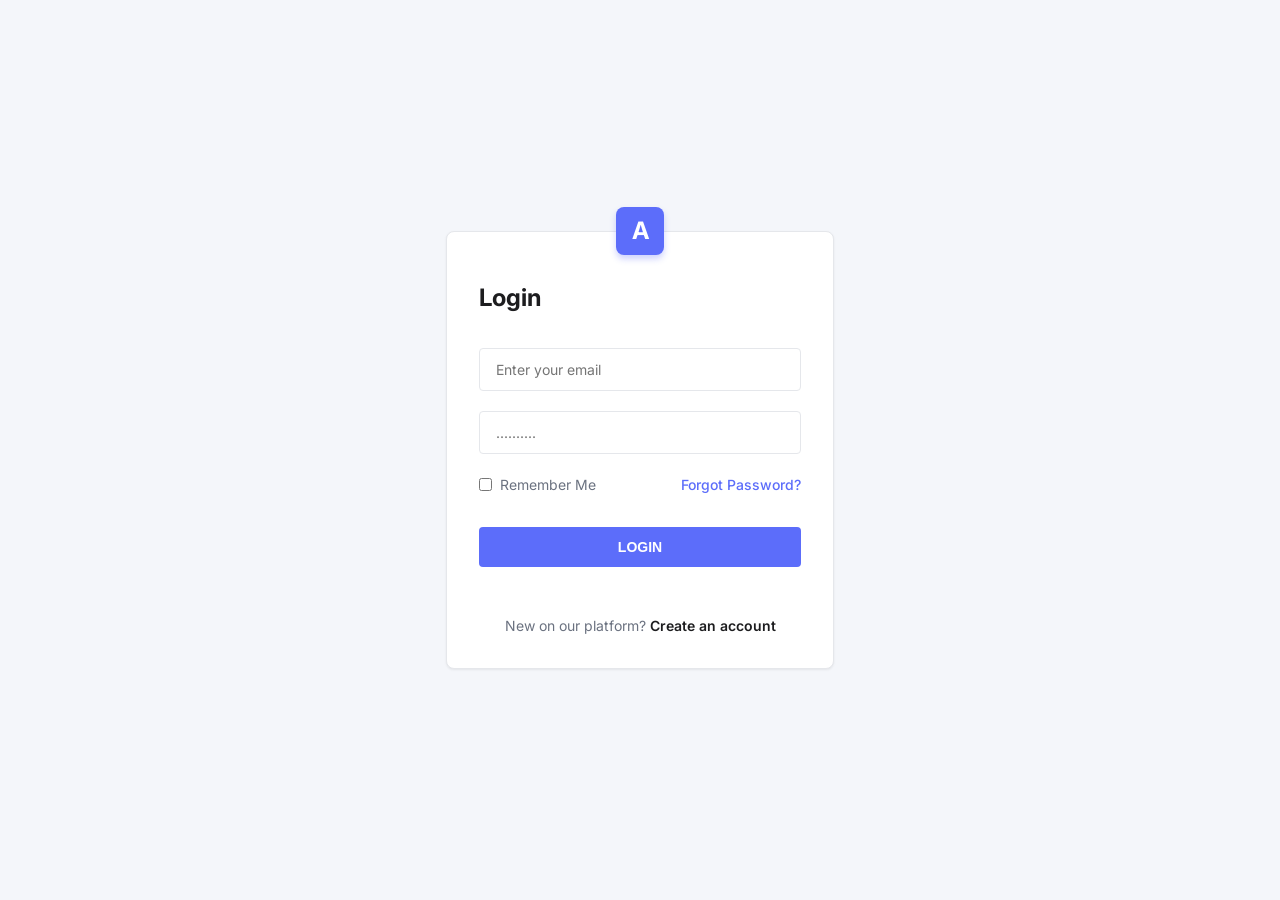
==== dashboard-admin/index.html @ 437afd2f "feat: Finalize Admin Dashboard with User Journey & Analytics" ====
<!DOCTYPE html>
<html lang="en">
<head>
  <meta charset="UTF-8" />
  <meta name="viewport" content="width=device-width, initial-scale=1.0" />
  <title>Login - Abrag Admin Dashboard</title>
  <link rel="stylesheet" href="styles.css" />
</head>
<body class="login-page">

  <div class="login-card-wrapper">
    <div class="logo-badge">A</div>
    <div class="login-card">
      <h2>Login</h2>
      
      <form id="loginForm">
        <div class="form-group">
          <input type="email" id="email" class="form-control" placeholder="Enter your email" required />
        </div>
        
        <div class="form-group">
          <input type="password" id="password" class="form-control" placeholder=".........." required />
        </div>
        
        <div class="login-options">
          <label class="checkbox-label">
            <input type="checkbox" id="rememberMe">
            Remember Me
          </label>
          <a href="#" class="forgot-link">Forgot Password?</a>
        </div>
        
        <button type="submit" class="btn btn-primary w-100">LOGIN</button>
      </form>
      
      <div class="login-footer">
        New on our platform? <a href="#">Create an account</a>
      </div>
    </div>
  </div>

  <script src="app.js"></script>
  <script>
    const API_URL = 'http://localhost:8000'; // Change this appropriately

    document.getElementById('loginForm').addEventListener('submit', async function(e) {
      e.preventDefault();
      const email = document.getElementById('email').value;
      const password = document.getElementById('password').value;
      const submitBtn = this.querySelector('button[type="submit"]');
      
      if (!email || !password) return;

      submitBtn.textContent = 'LOGGING IN...';
      submitBtn.disabled = true;

      try {
        const response = await fetch(`${API_URL}/auth/login`, {
          method: 'POST',
          headers: { 'Content-Type': 'application/json' },
          body: JSON.stringify({ email, password })
        });

        if (response.ok) {
          const data = await response.json();
          // Store token
          localStorage.setItem('admin_token', data.access_token);
          window.location.href = 'dashboard.html';
        } else {
          const errData = await response.json();
          alert(errData.detail || 'Login failed! Check your credentials.');
        }
      } catch (err) {
        console.error('Login error:', err);
        alert('Server unreachable. Make sure backend is running.');
      } finally {
        submitBtn.textContent = 'LOGIN';
        submitBtn.disabled = false;
      }
    });
  </script>
</body>
</html>
---- dashboard-admin/styles.css ----
@import url('https://fonts.googleapis.com/css2?family=Inter:wght@300;400;500;600;700&display=swap');

:root {
  /* Colors */
  --bg-body: #f4f6fa;
  --bg-surface: #ffffff;
  --primary-color: #5c6dfa; /* Adjusted to match screenshot purple-blue */
  --primary-hover: #4e5ee6;
  --text-main: #1d1d1f;
  --text-muted: #6b7280;
  --border-color: #e5e7eb;
  --sidebar-bg: #ffffff;
  --card-shadow: 0 1px 3px rgba(0,0,0,0.05), 0 1px 2px rgba(0,0,0,0.025);
  
  /* Fonts */
  --font-family: 'Inter', system-ui, -apple-system, sans-serif;
  
  /* Dimensions */
  --sidebar-width: 260px;
  --header-height: 64px;
}

* {
  margin: 0;
  padding: 0;
  box-sizing: border-box;
}

body {
  font-family: var(--font-family);
  background-color: var(--bg-body);
  color: var(--text-main);
  line-height: 1.5;
  -webkit-font-smoothing: antialiased;
}

/* --- Utility Classes --- */
.container { width: 100%; max-width: 1200px; margin: 0 auto; }
.d-flex { display: flex; }
.align-center { align-items: center; }
.justify-between { justify-content: space-between; }
.justify-center { justify-content: center; }
.flex-column { flex-direction: column; }
.w-100 { width: 100%; }
.text-center { text-align: center; }
.text-muted { color: var(--text-muted); }

/* --- Buttons --- */
.btn {
  display: inline-flex;
  align-items: center;
  justify-content: center;
  padding: 0.75rem 1.5rem;
  font-size: 0.875rem;
  font-weight: 600;
  border-radius: 4px;
  border: none;
  cursor: pointer;
  transition: all 0.2s ease;
  text-decoration: none;
}
.btn-primary { background-color: var(--primary-color); color: white; }
.btn-primary:hover { background-color: var(--primary-hover); }

.btn-icon {
  background: none;
  border: none;
  color: var(--text-muted);
  font-size: 1.25rem;
  cursor: pointer;
  padding: 0.5rem;
  border-radius: 50%;
  transition: background 0.2s, color 0.2s;
  display: flex;
  align-items: center;
  justify-content: center;
}
.btn-icon:hover {
  background: var(--bg-body);
  color: var(--text-main);
}

/* --- Forms --- */
.form-group { margin-bottom: 1.25rem; }
.form-control {
  width: 100%;
  padding: 0.75rem 1rem;
  font-size: 0.875rem;
  font-family: var(--font-family);
  border: 1px solid var(--border-color);
  border-radius: 4px;
  background-color: var(--bg-surface);
  transition: border-color 0.2s;
}
.form-control:focus { outline: none; border-color: var(--primary-color); }

/* --- Login Page --- */
.login-page {
  min-height: 100vh;
  display: flex;
  align-items: center;
  justify-content: center;
  background-color: var(--bg-body);
}

.login-card-wrapper {
  position: relative;
  width: 100%;
  max-width: 420px;
  padding: 0 1rem;
}

.logo-badge {
  position: absolute;
  top: -24px;
  left: 50%;
  transform: translateX(-50%);
  width: 48px;
  height: 48px;
  background-color: var(--primary-color);
  color: white;
  display: flex;
  align-items: center;
  justify-content: center;
  border-radius: 8px;
  font-size: 1.5rem;
  font-weight: 700;
  box-shadow: 0 4px 6px rgba(92, 109, 250, 0.3);
  z-index: 10;
}

.login-card {
  background: var(--bg-surface);
  border-radius: 8px;
  padding: 3rem 2rem 2rem;
  box-shadow: var(--card-shadow);
  border: 1px solid var(--border-color);
}

.login-card h2 {
  font-size: 1.5rem;
  font-weight: 700;
  margin-bottom: 2rem;
  color: var(--text-main);
}

.login-options {
  display: flex;
  justify-content: space-between;
  align-items: center;
  font-size: 0.875rem;
  margin-bottom: 2rem;
}

.checkbox-label {
  display: flex;
  align-items: center;
  gap: 0.5rem;
  color: var(--text-muted);
  cursor: pointer;
}

.forgot-link {
  color: var(--primary-color);
  text-decoration: none;
  font-weight: 500;
}
.forgot-link:hover { text-decoration: underline; }

.login-footer {
  margin-top: 3rem;
  text-align: center;
  font-size: 0.875rem;
  color: var(--text-muted);
}
.login-footer a {
  color: var(--text-main);
  font-weight: 600;
  text-decoration: none;
}

/* --- App Layout (Dashboard) --- */
.app-layout {
  display: flex;
  min-height: 100vh;
  background-color: var(--bg-body);
}

/* Sidebar */
.sidebar {
  width: var(--sidebar-width);
  background-color: var(--sidebar-bg);
  border-right: 1px solid var(--border-color);
  display: flex;
  flex-direction: column;
  position: sticky;
  top: 0;
  height: 100vh;
  transition: width 0.3s ease;
}

.sidebar-logo {
  height: var(--header-height);
  display: flex;
  align-items: center;
  padding: 0 1.5rem;
  font-size: 1.25rem;
  font-weight: 800;
  color: var(--text-main);
  border-bottom: 1px solid var(--border-color);
  letter-spacing: 1.5px;
  text-transform: uppercase;
}

.nav-menu {
  flex: 1;
  padding: 1.5rem 0;
  overflow-y: auto;
}

.nav-item {
  display: flex;
  align-items: center;
  padding: 0.75rem 1.5rem;
  color: var(--text-muted);
  text-decoration: none;
  font-weight: 500;
  font-size: 0.875rem;
  transition: all 0.2s;
  gap: 1rem;
}

.nav-item i {
  font-size: 1.25rem;
  color: var(--text-muted);
  transition: color 0.2s;
}

.nav-item:hover {
  background-color: var(--bg-body);
  color: var(--text-main);
}
.nav-item:hover i { color: var(--text-main); }

.nav-item.active {
  background-color: rgba(92, 109, 250, 0.08); /* Primary semi-transparent */
  color: var(--primary-color);
  border-left: 3px solid var(--primary-color);
  padding-left: calc(1.5rem - 3px);
}
.nav-item.active i { color: var(--primary-color); }

.nav-divider {
  height: 1px;
  background-color: var(--border-color);
  margin: 1rem 1.5rem;
}

.nav-section-title {
  padding: 0 1.5rem;
  font-size: 0.75rem;
  text-transform: uppercase;
  color: #adb5bd;
  margin-bottom: 0.5rem;
  margin-top: 1rem;
  font-weight: 600;
  letter-spacing: 0.5px;
}

/* Main Content */
.main-content {
  flex: 1;
  display: flex;
  flex-direction: column;
  min-width: 0; /* Prevents overflow */
}

/* Header */
.top-header {
  height: var(--header-height);
  padding: 0 1.5rem;
  background-color: var(--bg-surface);
  border-bottom: 1px solid var(--border-color);
  display: flex;
  align-items: center;
  justify-content: space-between;
  position: sticky;
  top: 0;
  z-index: 10;
}

.header-left {
  display: flex;
  align-items: center;
  gap: 1rem;
}

.header-right {
  display: flex;
  align-items: center;
  gap: 0.5rem;
}

.user-profile {
  display: flex;
  align-items: center;
  gap: 0.5rem;
  cursor: pointer;
  margin-left: 1rem;
}

.avatar {
  width: 32px;
  height: 32px;
  border-radius: 50%;
  background-color: var(--border-color);
  display: flex;
  align-items: center;
  justify-content: center;
  overflow: hidden;
  color: var(--text-muted);
}
.avatar i { font-size: 1.25rem; }

/* Dashboard Body */
.dashboard-body {
  padding: 1.5rem 2rem;
  flex: 1;
  overflow-y: auto;
}

.dashboard-header-info {
  display: flex;
  justify-content: space-between;
  align-items: center;
  margin-bottom: 1.5rem;
}

.breadcrumb {
  font-size: 0.875rem;
  color: var(--text-muted);
}
.breadcrumb strong { color: var(--text-main); margin-right: 0.5rem; }
.breadcrumb span { margin: 0 0.25rem; }

.date-time-display {
  font-size: 0.875rem;
  color: var(--text-muted);
  background: var(--bg-surface);
  padding: 0.5rem 1rem;
  border-radius: 4px;
  border: 1px solid var(--border-color);
  box-shadow: var(--card-shadow);
}

/* Welcome Banner */
.welcome-banner {
  background: linear-gradient(135deg, #7c88ff, #5c6dfa);
  border-radius: 8px;
  padding: 2.5rem 2rem;
  color: white;
  display: flex;
  justify-content: space-between;
  align-items: center;
  margin-bottom: 2rem;
}

.welcome-banner-text h1 {
  font-size: 1.75rem;
  font-weight: 600;
  margin-bottom: 0.5rem;
}

.welcome-banner-text p {
  opacity: 0.9;
  font-size: 0.875rem;
}

.banner-icon {
  font-size: 3rem;
  opacity: 0.5;
}

/* KPI Cards */
.kpi-grid {
  display: grid;
  grid-template-columns: repeat(auto-fit, minmax(240px, 1fr));
  gap: 1.5rem;
  margin-bottom: 2rem;
}

.kpi-card {
  background: var(--bg-surface);
  border-radius: 8px;
  padding: 1.5rem;
  display: flex;
  align-items: center;
  gap: 1.5rem;
  box-shadow: var(--card-shadow);
  border: 1px solid var(--border-color);
  transition: transform 0.2s ease, box-shadow 0.2s ease;
}

.kpi-card:hover {
  transform: translateY(-2px);
  box-shadow: 0 6px 16px rgba(0,0,0,0.06);
}

.kpi-icon-wrap {
  width: 56px;
  height: 56px;
  border-radius: 50%;
  border: 1px solid var(--border-color);
  display: flex;
  align-items: center;
  justify-content: center;
  font-size: 1.5rem;
}

.kpi-icon-1 { color: #5c6dfa; }
.kpi-icon-2 { color: #10b981; }
.kpi-icon-3 { color: #f59e0b; }
.kpi-icon-4 { color: #0ea5e9; }

.kpi-info h3 {
  font-size: 1.5rem;
  font-weight: 700;
  margin-bottom: 0.25rem;
  color: var(--text-main);
}

.kpi-info p {
  color: var(--text-muted);
  font-size: 0.875rem;
  font-weight: 600;
}

/* --- Sidebar Collapsed --- */
.sidebar.collapsed {
  width: 72px;
}
.sidebar.collapsed .sidebar-logo {
  font-size: 0;
  padding: 0;
  justify-content: center;
}
.sidebar.collapsed .sidebar-logo::after {
  content: 'A';
  font-size: 1.1rem;
  font-weight: 800;
  color: var(--primary-color);
}
.sidebar.collapsed .nav-item span,
.sidebar.collapsed .nav-divider {
  display: none;
}
.sidebar.collapsed .nav-item {
  justify-content: center;
  padding: 0.875rem;
  gap: 0;
}
.sidebar.collapsed .nav-section-title { display: none; }

/* --- Logout Nav Item --- */
.nav-logout {
  color: #dc2626 !important;
  margin-top: auto;
}
.nav-logout i { color: #dc2626 !important; }
.nav-logout:hover { background: #fee2e2 !important; }

/* --- Dark Mode --- */
body.dark-mode {
  --bg-body: #0f1117;
  --bg-surface: #1a1d27;
  --text-main: #e5e7eb;
  --text-muted: #9ca3af;
  --border-color: #2d3148;
  --sidebar-bg: #1a1d27;
  --card-shadow: 0 1px 3px rgba(0,0,0,0.3);
}
body.dark-mode .form-control {
  background: #1a1d27;
  color: var(--text-main);
}
body.dark-mode .filters select {
  background: var(--bg-surface);
  color: var(--text-main);
  border-color: var(--border-color);
}
body.dark-mode .badge-success { background: #064e3b; color: #6ee7b7; }
body.dark-mode .badge-danger  { background: #7f1d1d; color: #fca5a5; }
body.dark-mode .badge-gray    { background: #1f2937; color: #9ca3af; }
body.dark-mode .badge-blue    { background: #1e3a5f; color: #93c5fd; }
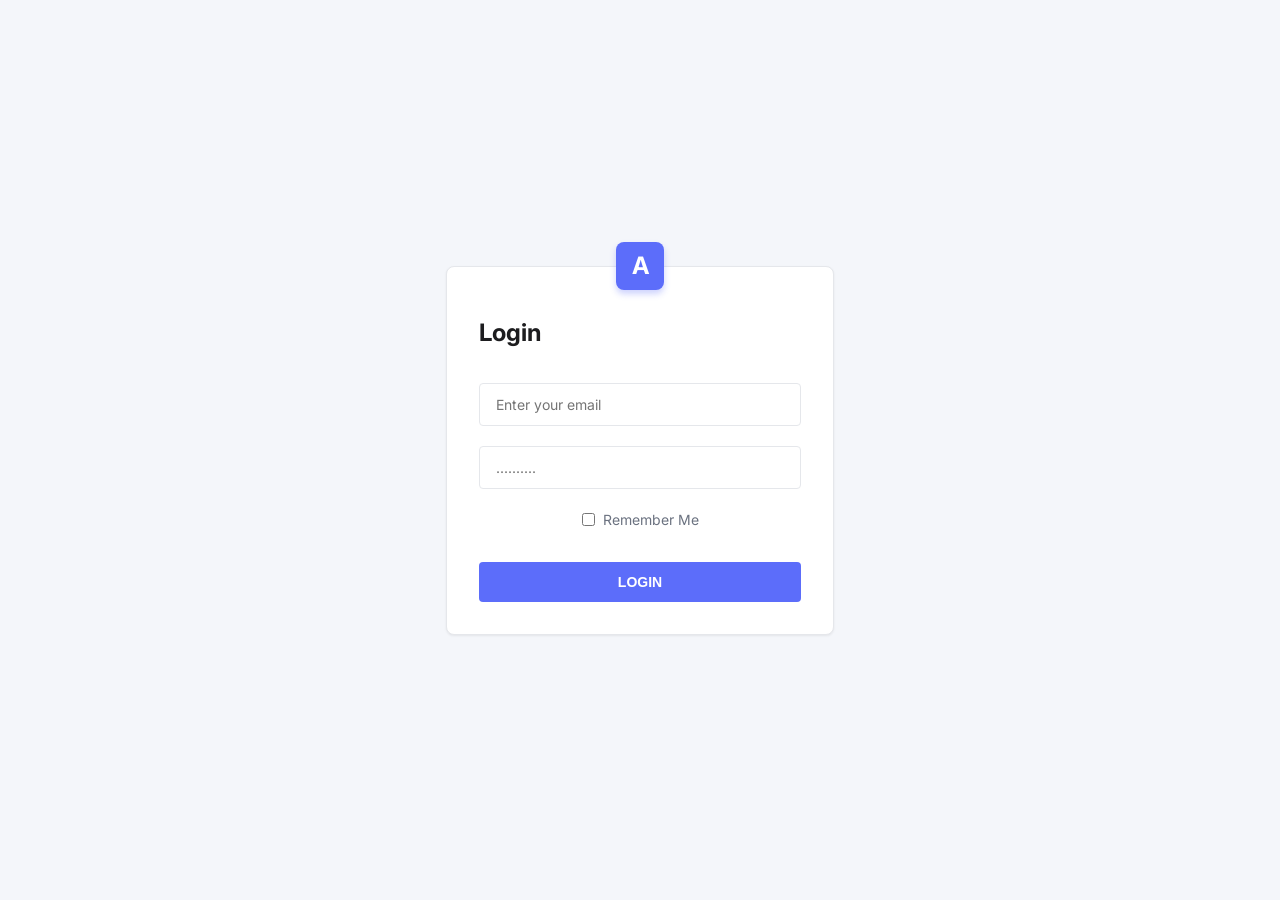
==== commit a145c300: "Remove unused links from login page" ====
--- a/dashboard-admin/index.html
+++ b/dashboard-admin/index.html
@@ -22,27 +22,21 @@
           <input type="password" id="password" class="form-control" placeholder=".........." required />
         </div>
         
-        <div class="login-options">
+        <div class="login-options" style="justify-content: center;">
           <label class="checkbox-label">
             <input type="checkbox" id="rememberMe">
             Remember Me
           </label>
-          <a href="#" class="forgot-link">Forgot Password?</a>
         </div>
         
         <button type="submit" class="btn btn-primary w-100">LOGIN</button>
       </form>
       
-      <div class="login-footer">
-        New on our platform? <a href="#">Create an account</a>
-      </div>
     </div>
   </div>
 
   <script src="app.js"></script>
   <script>
-    const API_URL = 'http://localhost:8000'; // Change this appropriately
-
     document.getElementById('loginForm').addEventListener('submit', async function(e) {
       e.preventDefault();
       const email = document.getElementById('email').value;
@@ -55,7 +49,7 @@
       submitBtn.disabled = true;
 
       try {
-        const response = await fetch(`${API_URL}/auth/login`, {
+        const response = await fetch(`${window.API_URL}/auth/login`, {
           method: 'POST',
           headers: { 'Content-Type': 'application/json' },
           body: JSON.stringify({ email, password })
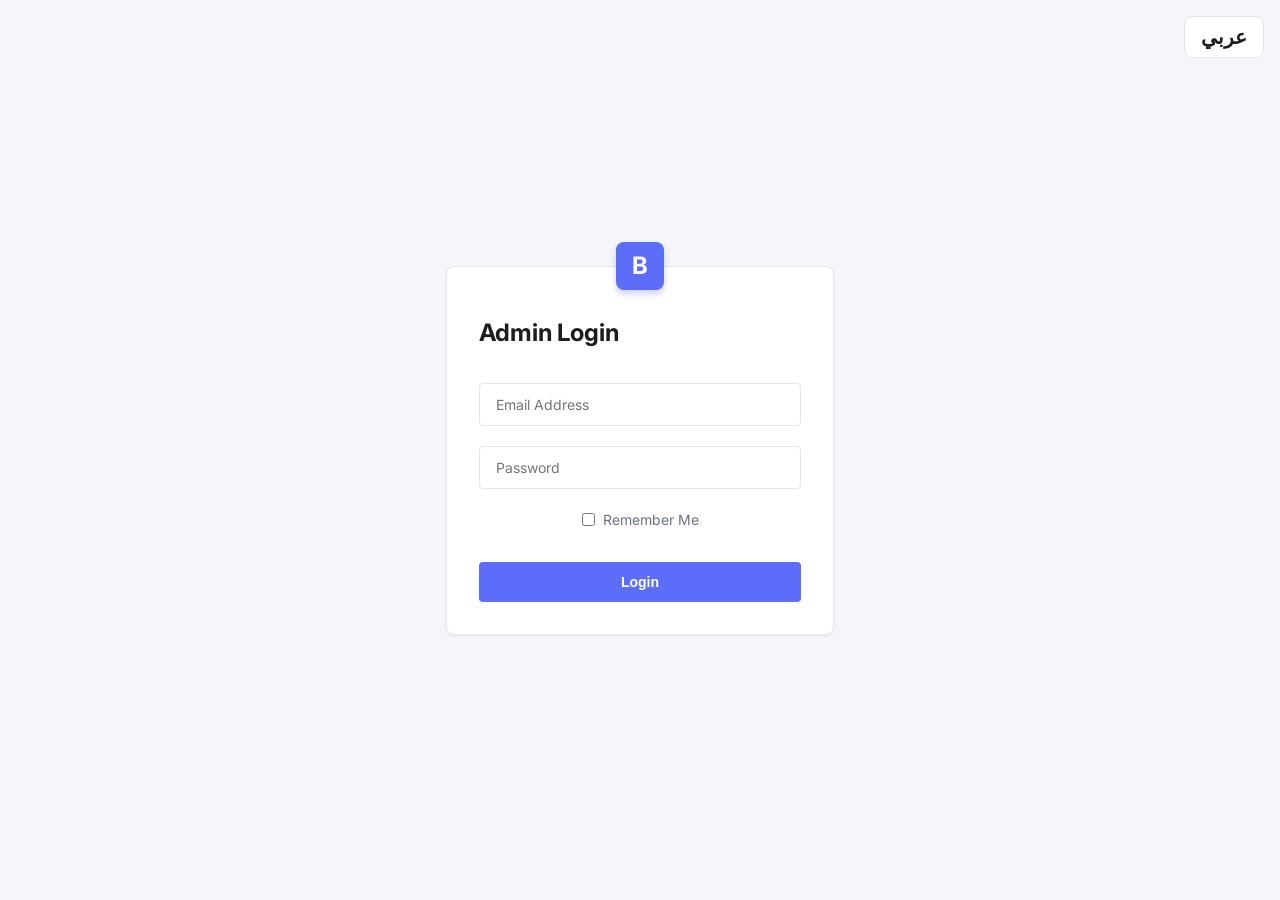
==== commit 155c4efa: "feat: complete bilingual support, branding as Bayt Al Hayat, and project description" ====
--- a/dashboard-admin/index.html
+++ b/dashboard-admin/index.html
@@ -3,39 +3,45 @@
 <head>
   <meta charset="UTF-8" />
   <meta name="viewport" content="width=device-width, initial-scale=1.0" />
-  <title>Login - Abrag Admin Dashboard</title>
+  <title>Login - بيت الحياة</title>
   <link rel="stylesheet" href="styles.css" />
+  <script src="i18n.js?v=3"></script>
 </head>
 <body class="login-page">
+  <div style="position: absolute; top: 1rem; right: 1rem; z-index: 100;">
+    <button class="btn-icon" id="toggleLanguage" title="Switch Language" style="background: var(--bg-surface); border: 1px solid var(--border-color); padding: 0.5rem 1rem; border-radius: 8px; cursor: pointer; color: var(--text-main); font-weight: 600;">
+      <span data-i18n="switch-lang">عربي</span>
+    </button>
+  </div>
 
   <div class="login-card-wrapper">
-    <div class="logo-badge">A</div>
+    <div class="logo-badge">B</div>
     <div class="login-card">
-      <h2>Login</h2>
+      <h2 data-i18n="login-title">Login</h2>
       
       <form id="loginForm">
         <div class="form-group">
-          <input type="email" id="email" class="form-control" placeholder="Enter your email" required />
+          <input type="email" id="email" class="form-control" placeholder="Enter your email" required data-i18n="label-email" />
         </div>
         
         <div class="form-group">
-          <input type="password" id="password" class="form-control" placeholder=".........." required />
+          <input type="password" id="password" class="form-control" placeholder=".........." required data-i18n="label-password" />
         </div>
         
         <div class="login-options" style="justify-content: center;">
           <label class="checkbox-label">
             <input type="checkbox" id="rememberMe">
-            Remember Me
+            <span data-i18n="remember-me">Remember Me</span>
           </label>
         </div>
         
-        <button type="submit" class="btn btn-primary w-100">LOGIN</button>
+        <button type="submit" class="btn btn-primary w-100" data-i18n="login-btn">LOGIN</button>
       </form>
       
     </div>
   </div>
 
-  <script src="app.js"></script>
+  <script src="app.js?v=3"></script>
   <script>
     document.getElementById('loginForm').addEventListener('submit', async function(e) {
       e.preventDefault();
@@ -45,7 +51,8 @@
       
       if (!email || !password) return;
 
-      submitBtn.textContent = 'LOGGING IN...';
+      const lang = localStorage.getItem('dashboard_lang') || 'en';
+      submitBtn.textContent = translations[lang]['login-loading'] || 'LOGGING IN...';
       submitBtn.disabled = true;
 
       try {
@@ -62,13 +69,14 @@
           window.location.href = 'dashboard.html';
         } else {
           const errData = await response.json();
-          alert(errData.detail || 'Login failed! Check your credentials.');
+          alert(errData.detail || translations[lang]['login-failed'] || 'Login failed! Check your credentials.');
         }
       } catch (err) {
         console.error('Login error:', err);
         alert('Server unreachable. Make sure backend is running.');
       } finally {
-        submitBtn.textContent = 'LOGIN';
+        const currentLang = localStorage.getItem('dashboard_lang') || 'en';
+        submitBtn.textContent = translations[currentLang]['login-btn'] || 'LOGIN';
         submitBtn.disabled = false;
       }
     });
--- a/dashboard-admin/styles.css
+++ b/dashboard-admin/styles.css
@@ -492,3 +492,86 @@
 body.dark-mode .badge-danger  { background: #7f1d1d; color: #fca5a5; }
 body.dark-mode .badge-gray    { background: #1f2937; color: #9ca3af; }
 body.dark-mode .badge-blue    { background: #1e3a5f; color: #93c5fd; }
+/* --- RTL Support --- */
+[dir="rtl"] {
+  --sidebar-width: 260px;
+}
+
+[dir="rtl"] body {
+  text-align: right;
+}
+
+[dir="rtl"] .sidebar {
+  border-right: none;
+  border-left: 1px solid var(--border-color);
+}
+
+[dir="rtl"] .nav-item {
+  flex-direction: row;
+  padding-right: 1.5rem;
+  padding-left: 1.5rem;
+}
+
+[dir="rtl"] .nav-item i {
+  margin-left: 1rem;
+  margin-right: 0;
+}
+
+[dir="rtl"] .nav-item.active {
+  border-left: none;
+  border-right: 3px solid var(--primary-color);
+  padding-right: calc(1.5rem - 3px);
+  padding-left: 1.5rem;
+}
+
+[dir="rtl"] .header-right {
+  flex-direction: row-reverse;
+}
+
+[dir="rtl"] .user-profile {
+  margin-left: 0;
+  margin-right: 1rem;
+}
+
+[dir="rtl"] .breadcrumb strong {
+  margin-right: 0;
+  margin-left: 0.5rem;
+}
+
+[dir="rtl"] .kpi-card {
+  text-align: right;
+  flex-direction: row;
+}
+
+[dir="rtl"] .kpi-icon-wrap {
+  margin-left: 1.5rem;
+  margin-right: 0;
+}
+
+[dir="rtl"] .sidebar.collapsed .nav-item {
+  padding: 0.875rem;
+}
+
+[dir="rtl"] .modal-close {
+  right: auto;
+  left: 1rem;
+}
+
+[dir="rtl"] .search-box i {
+  left: auto;
+  right: 0.875rem;
+}
+
+[dir="rtl"] .search-box input {
+  padding-left: 1rem;
+  padding-right: 2.4rem;
+}
+
+[dir="rtl"] .btn-sm i {
+  margin-left: 4px;
+}
+
+/* Fix for charts and layout elements that might need forced LTR */
+[dir="rtl"] .chart-container, [dir="rtl"] canvas {
+  direction: ltr;
+}
